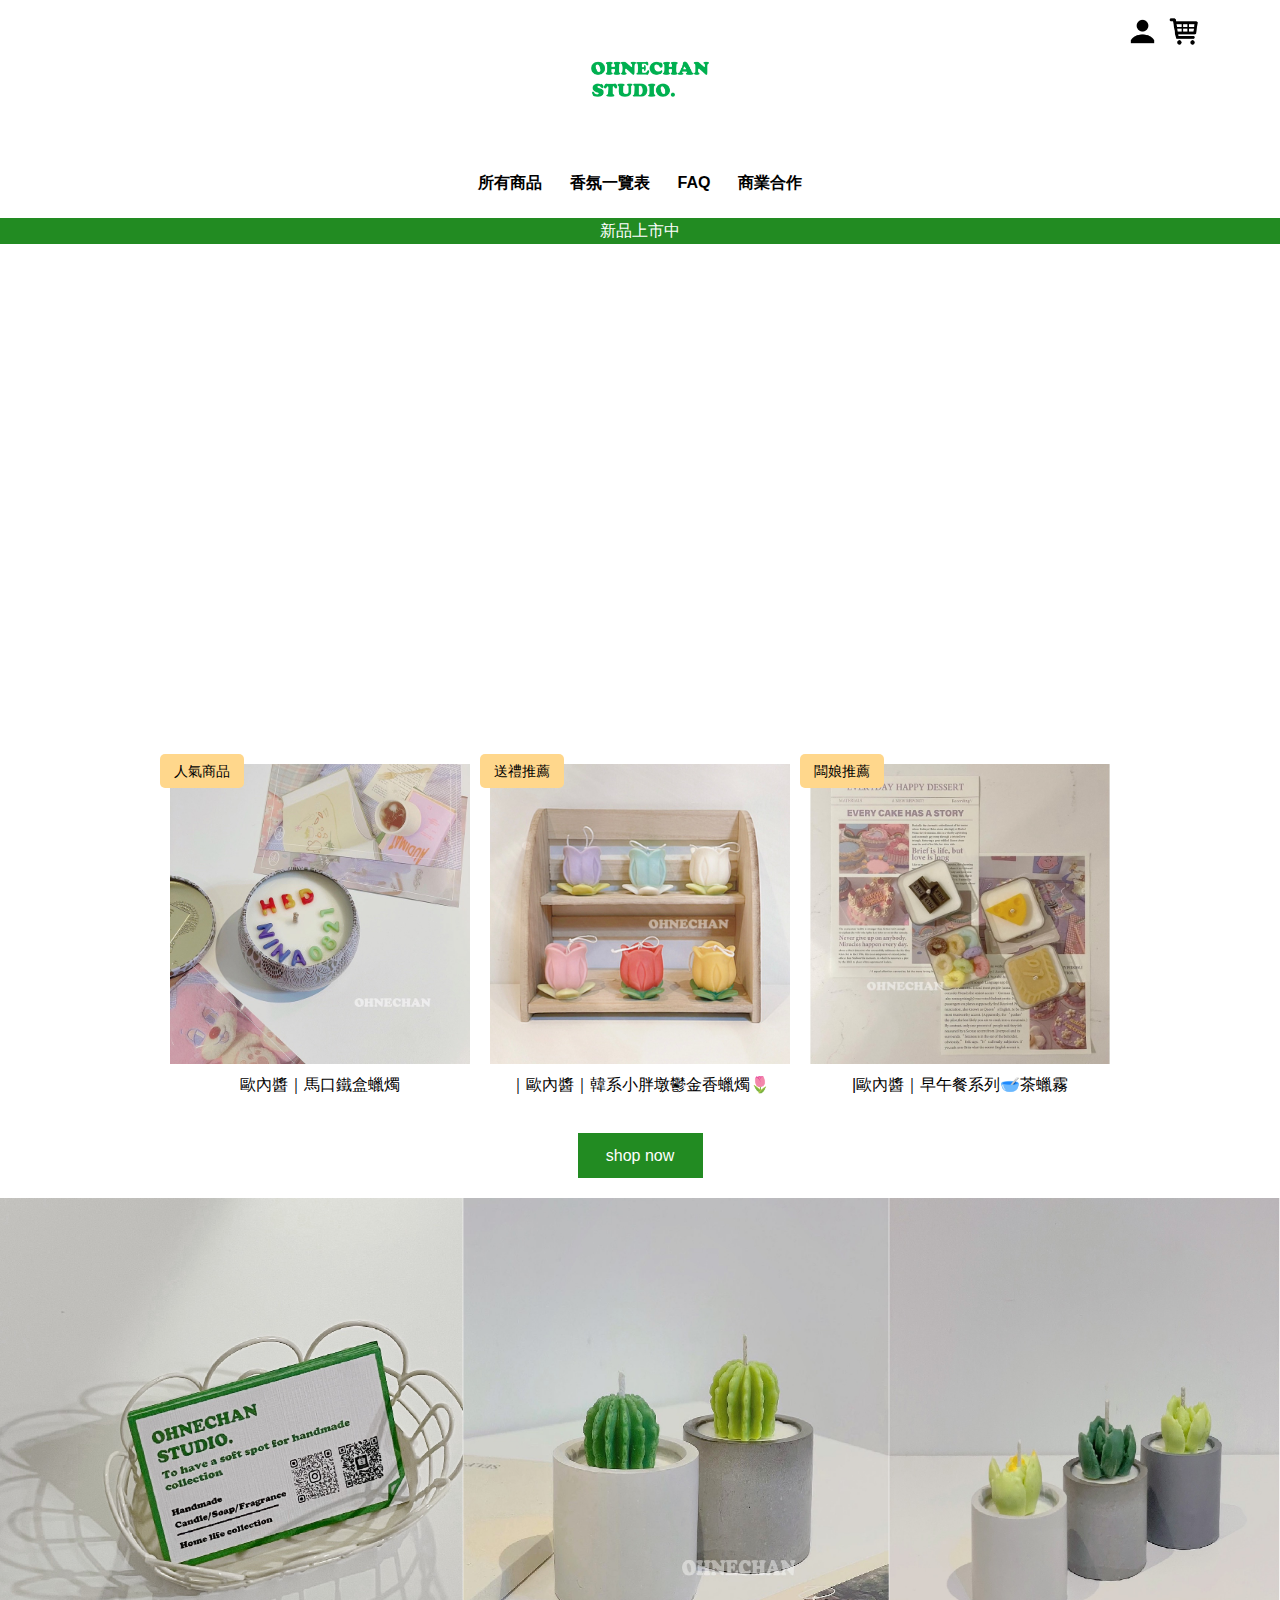
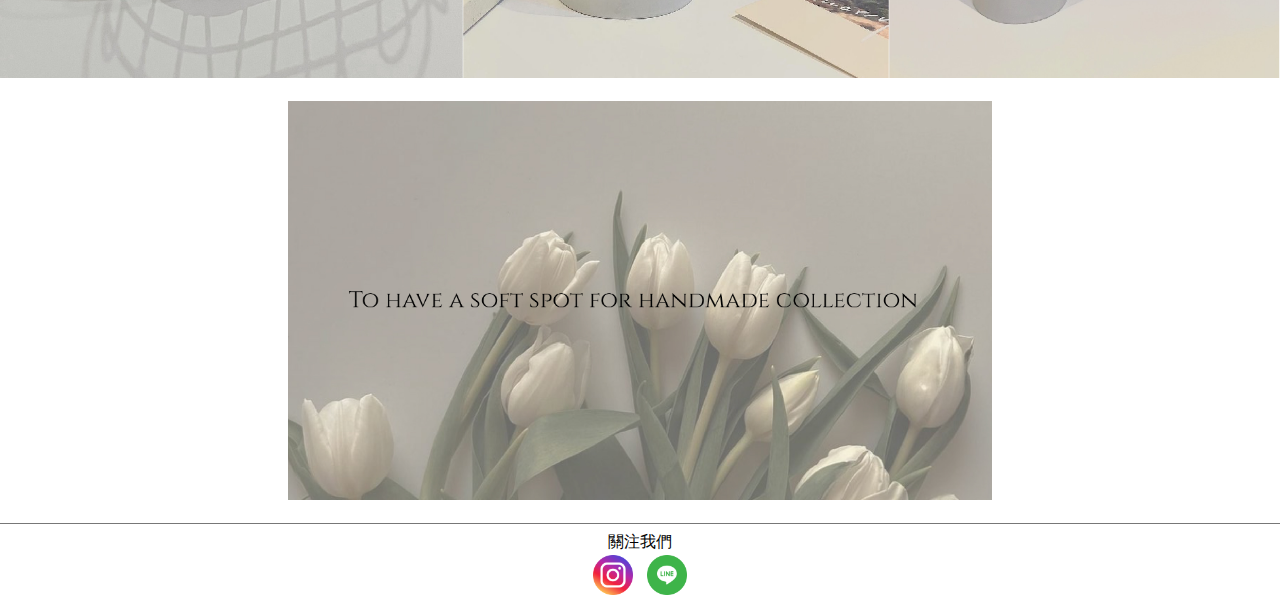
==== index.html @ cf573bc2 "update all web" ====
<!DOCTYPE html>
<html lang="zh-Hant-TW">

<head>
    <meta charset="UTF-8">
    <meta name="viewport" content="width=device-width, initial-scale=1.0">
    <meta name="keywords" content="手作、蠟燭、選品、家居香氛">
    <meta name="description" content="100%手作蠟燭/肥皂/香氛類商品訂製/客製/婚禮小物/伴娘禮/生日禮物/家居擺飾香氛">

    <link rel="stylesheet" href="./styles/all.css">
    <link rel="stylesheet" href="./styles/index.css">
    <link rel="shortcut icon" href="./logo/LOGO01.png" type="image/x-icon">
    <title>Ohnechan_Studio</title>
</head>

<body>
    <!-- 上方LOGO+導覽列 -->
    <header>
        <div class="head head-logo-center">
            <a class="head-logo" href="./index.html"><img src="./logo/LOGO01.png" alt="LOGO_across"></a>
            <div class="head-item">
                <a href="./pages/login.html"><img class="head-pic01" src="./list icon/account_icon_sg.png"
                        alt="account"></a></li>
                <a href="#"><img class="head-pic02" src="./list icon/shoppingcart.png" alt="shopping cart"></a></li>
            </div>
        </div>
    </header>
    <!-- 導覽列區塊 -->
    <nav>
        <div>
            <div class="navi">
                <ul class="navi-ls">
                    <li><a href="./pages/products.html">所有商品</a></li>
                    <li><a href="./fragrance.html">香氛一覽表</a></li>
                    <li><a href="./faq.html">FAQ</a></li>
                    <li><a href="./cooperate.html">商業合作</a></li>
                </ul>
            </div>
            <h3 class="line">新品上市中</h3>
        </div>
    </nav>

    <!--需滿版看版圖片 billboard-->
    <div class="banner">
        <img src="./Images/main/banner.png" alt="BannerImage01">
        <img src="./Images/main/banner01.png" alt="BannerImage02">
        <img src="./Images/main/banner02.png" alt="BannerImage03">
    </div>

    <!--Contain*3 要加麵包屑!-->
    <div class="contain">
        <ul>
            <li>
                <a href="javascript:;">
                    <img src="./Images/product/contain01.jpg" alt="">
                    <h5>歐內醬｜馬口鐵盒蠟燭</h5>
                </a>
                <h6 class="contain-tag">人氣商品</h6>
            </li>
            <li>
                <a href="javascript:;">
                    <img src="./Images/product/candle01.jpg" alt="">
                    <h5>｜歐內醬｜韓系小胖墩鬱金香蠟燭🌷</h5>
                </a>
                <h6 class="contain-tag">送禮推薦</h6>
            </li>
            <li>
                <a href="javascript:;">
                    <img src="./Images/product/tealight01.jpg" alt="">
                    <h5>|歐內醬｜早午餐系列🥣茶蠟霧</h5>
                </a>
                <h6 class="contain-tag">闆娘推薦</h6>
            </li>
        </ul>
        <a class="contain-bottom" href="./pages/products.html">shop now</a>
    </div>

    <!--看版圖片 下方banner-->
    <div class="down-banner">
        <img src="./Images/main/down-banner.png" alt="main_pic">
    </div>

    <!--下方Slogan Pic-->
    <div class="slogan">
        <img src="./Images/main/slogan.jpg" alt="To have a soft spot for handmade collection">
    </div>

    <!--footer 關注我們-->
    <footer>
        <div class="footer">
            <h2>關注我們</h2>
            <a href="https://www.instagram.com/ohnechan_studio/" target="_blank"><img
                    src="./chat  icon/instagram_icon.png" alt="instagram"></a>
            <a href="https://lin.ee/7NO07yD" target="_blank"><img src="./chat  icon/line_icon.png" alt="Line"></a>
        </div>
    </footer>



</body>

</html>
---- styles/all.css ----
@import url(./reset.css);

/* 這邊放每個網頁都一樣的CSS */

body{
    font-family: Verdana, Geneva, Tahoma, sans-serif;
}

/*上方LOGO+右邊導覽列*/
.head{
    position: relative;
}

.head-logo{
    left: 0;
    top: 0;
    padding-left: 20px;
}

.head img{
    width: 300px;
}

.head-item img{
    width:35px;
    position: absolute; 
}

.head-pic01{
    right: 120px;
    top: 14px;
}

.head-pic02{
    right:78px;
    top: 14px;
}

/* 導覽列專區 */
.navi{}

.navi-ls{
    display: flex;
    justify-content: center;
    margin-bottom: 15px;
    font-weight: bold;
    font-size: 1em;
}

.navi-ls li{
    padding: 0 auto ;
}

.navi-ls li a{
    background-color: #fff;
    display: block;
    padding: 12px 14px; 
    color: black;
    text-decoration: none;
}

.navi-ls li a:hover{
    color:saddlebrown;
}

/* 優惠消息列或標語行 */
.line{
    max-width: 100%;
    font-size: 1rem;
    color: #fff;
    background-color: forestgreen ;
    padding:5px 0;
    text-align: center;
}

/* 最下方關注我們 */
.footer{
    border-top: solid 1px #777;
    text-align: center;
    padding-top: 10px;
}

.footer img{
    max-width: 40px;
    margin: 5px;
}

/* ---RWD--- */
@media screen and(max-width: 390px) {
    .body {
        background-color: orange;
    }
}

@media screen and(max-width: 480px) {
    .body {
        background-color: palevioletred;
    }
}

@media screen and(max-width: 768px) {
    .body {
        background-color: fuchsia;
    }
}
---- styles/index.css ----
/* Top LOGO改為置中跟調整大小 */
.head-logo-center {
    text-align: center;
    justify-content: center;
}

.head-logo-center .head-logo img {
    width: 160px;
    border-radius: 50%;
}

/* Banner */
.banner {
    max-width: 100%;
    height: 480px;
    position: relative;
}

.banner img {
    max-width: 100%;
    height: 480px;
    /* 輪播定位 */
    display: block;
    position: absolute;
    top: 0;
    left: 0;
    opacity: 0;
    filter: alpha(opacity=0);
    animation: silder 15s linear infinite;
    -webkit-animation: silder 12s linear infinite;/* Safari 与 Chrome */
}

/* 輪播圖片 */
/*動畫關鍵影格*/
@-webkit-keyframes silder {
    20% {
        opacity: 1;
        filter: alpha(opacity=100);
    }

    30% {
        opacity: 1;
        filter: alpha(opacity=100);
    }

    50% {
        opacity: 0;
        filter: alpha(opacity=0);
    }
}

@keyframes silder {
    20% {
        opacity: 1;
        filter: alpha(opacity=100);
    }

    30% {
        opacity: 1;
        filter: alpha(opacity=100);
    }

    50% {
        opacity: 0;
        filter: alpha(opacity=0);
    }
}

/*每個圖片各延遲5秒*/
.banner>img:nth-child(3) {
    -webkit-animation-delay: 10s;
    animation-delay: 10s;
}

.banner>img:nth-child(2) {
    -webkit-animation-delay: 5s;
    animation-delay: 5s;
}

.banner>img:nth-child(1) {
    -webkit-animation-delay: 0s;
    animation-delay: 0s;
}

/*滑入時停止播放*/
/* .banner:hover>img {
    -webkit-animation-play-state: paused;
    animation-play-state: paused;
} */


/* 主頁商品推薦 */
.contain a {
    color: black;
    text-decoration: none;
    display: block;
    text-align: center;
}

.contain a:hover {
    color: saddlebrown;
}

.contain ul {
    width: 960px;
    padding: 30px 0;
    margin: 0 auto;
    overflow: hidden;
}

.contain li {
    width: 300px;
    padding: 10px;
    float: left;

    position: relative;
}

.contain li h5 {
    font-size: 1em;
    padding-top: 10px;
}

.contain img {
    width: 100%;
}

/* tag 定位 */

.contain h6 {
    font-size: 14px;
    text-align: center;
}

.contain-tag {
    background-color: #FFD78C;
    border-radius: 5px;
    position: absolute;
    left: 0;
    top: 0;
    width: 20%;
    padding: 10px;
}

/* shop now 按鈕 */
.contain .contain-bottom {
    display: block;
    color: white;
    background-color: forestgreen;
    width: 125px;
    line-height: 45px;
    margin: 0 auto 20px;
    text-align: center;
    text-decoration: none;
}

.contain .contain-bottom:hover {
    color: black;
}

/* 看版圖片 下方banner */
.down-banner img {
    width: 100%;
    height: 480px;
}

/* 下方Slogang Pic */
.slogan {
    text-align: center;
}

.slogan img {
    width: 55%;
    margin: 20px;
}
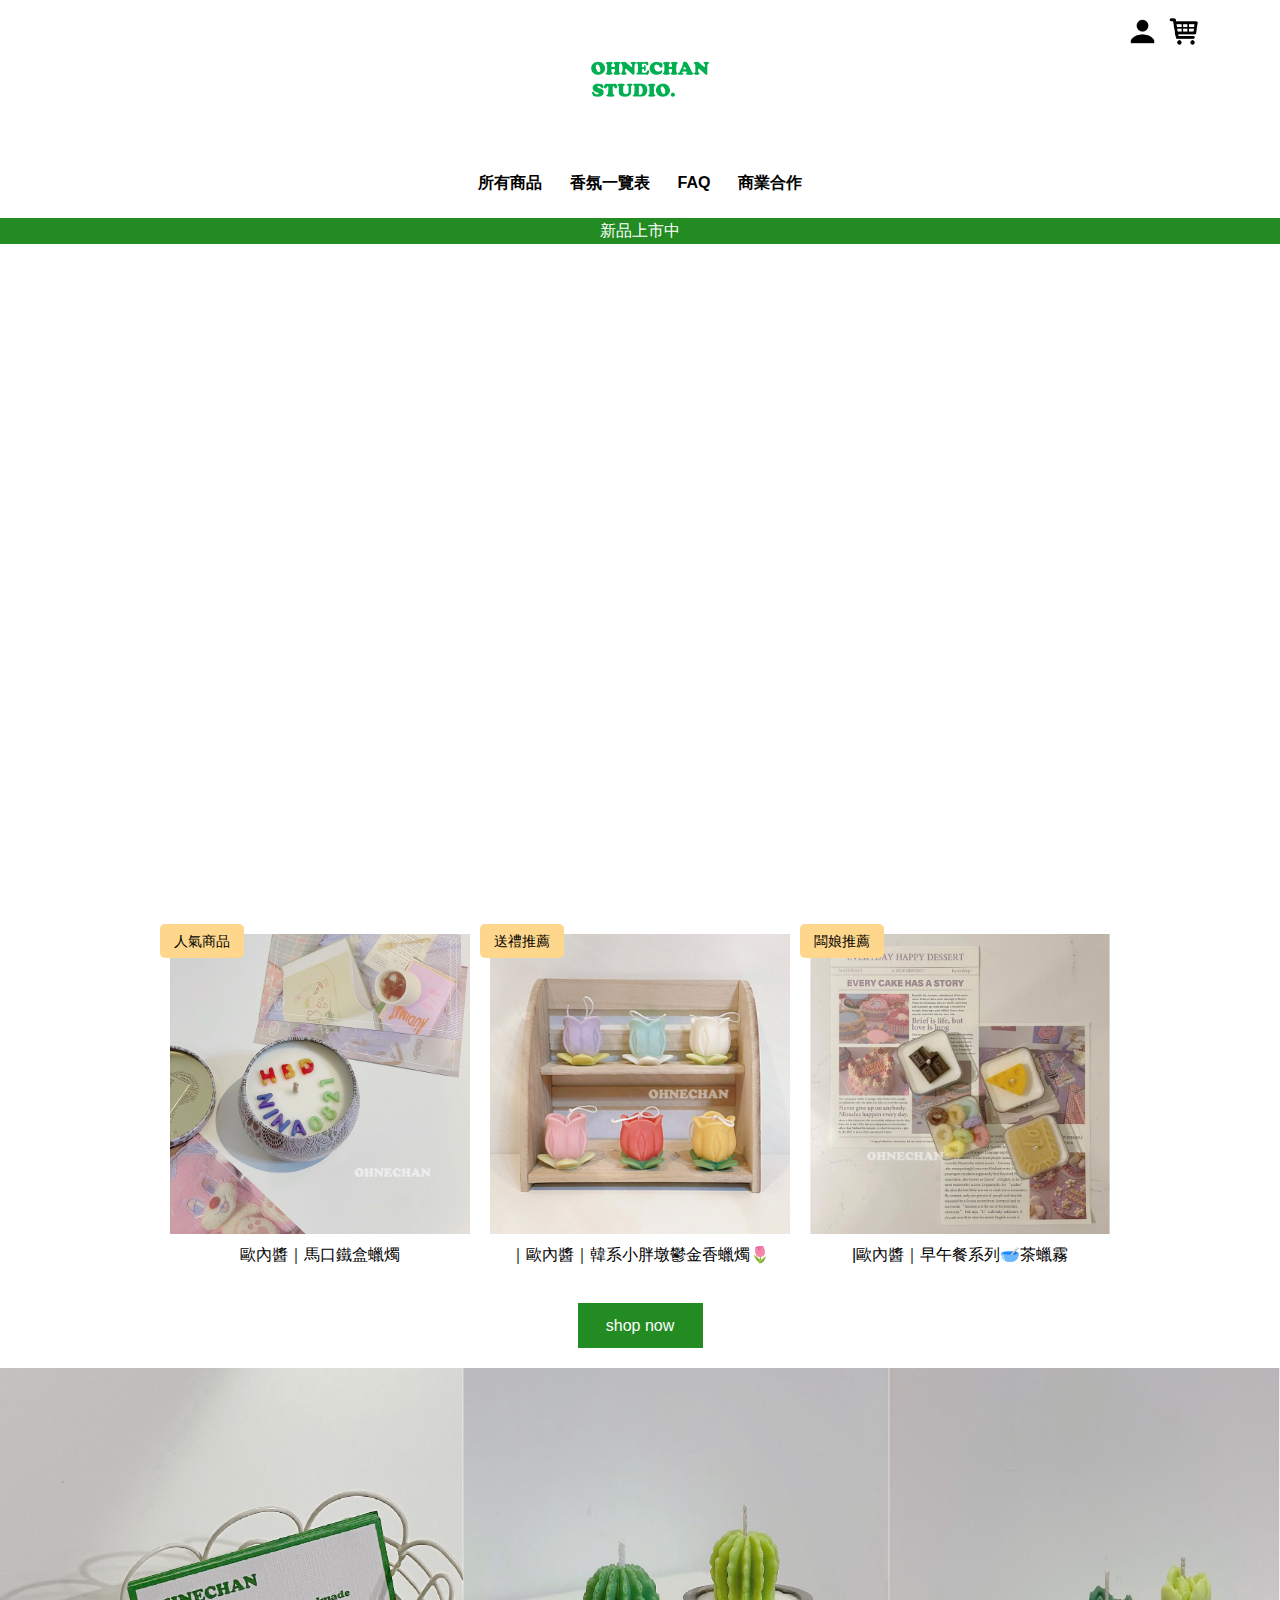
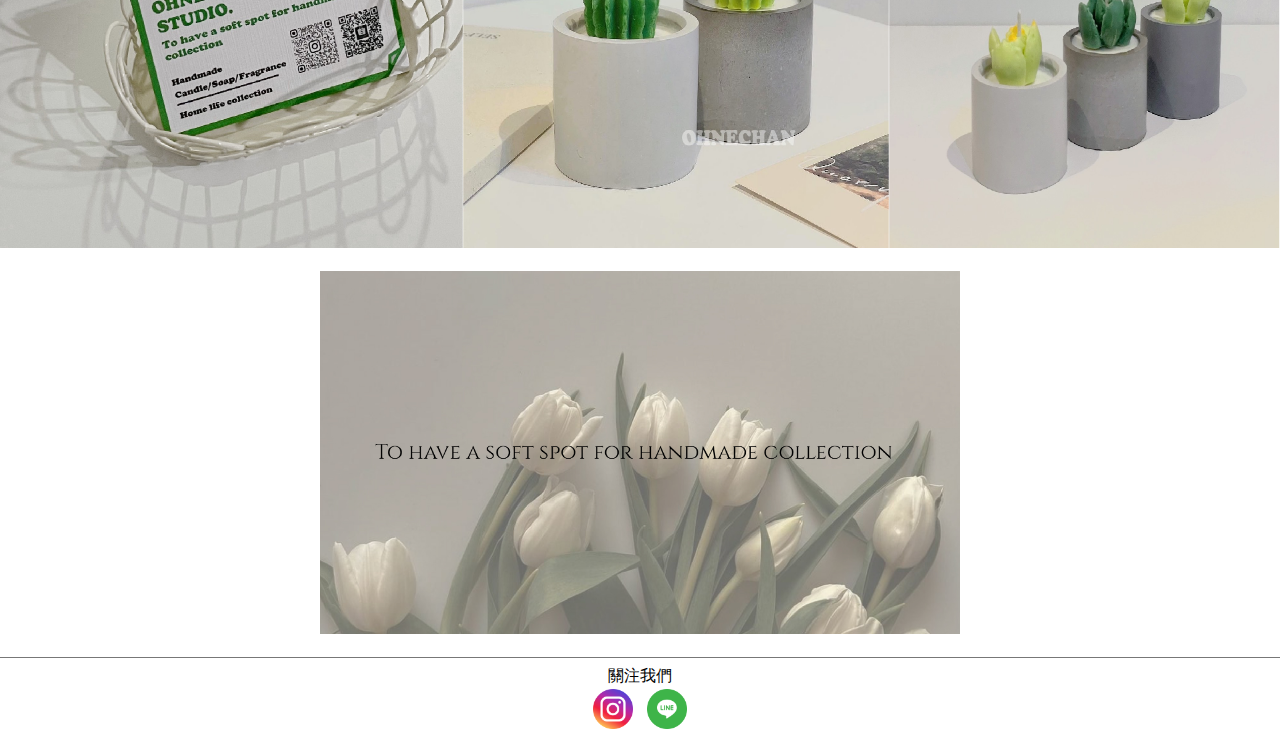
==== commit 6679c75f: "更新" ====
--- a/index.html
+++ b/index.html
@@ -7,8 +7,15 @@
     <meta name="keywords" content="手作、蠟燭、選品、家居香氛">
     <meta name="description" content="100%手作蠟燭/肥皂/香氛類商品訂製/客製/婚禮小物/伴娘禮/生日禮物/家居擺飾香氛">
 
+    <meta property="og:url" content="https://imymezoe.github.io/Ohnechan_Studio/index.html">
+    <meta property="og:type" content="website">
+    <meta property="og:title" content="Ohnechan_Studio">
+    <meta property="og:description" content="100%手作蠟燭/肥皂/香氛類商品訂製/客製/婚禮小物/伴娘禮/生日禮物/家居擺飾香氛">
+    <meta property="og:image" content="./Images/og/og-index.jpg">
+    <meta property="og:locale" content="zh_TW">
+
+    <link rel="stylesheet" href="./styles/index.css">
     <link rel="stylesheet" href="./styles/all.css">
-    <link rel="stylesheet" href="./styles/index.css">
     <link rel="shortcut icon" href="./logo/LOGO01.png" type="image/x-icon">
     <title>Ohnechan_Studio</title>
 </head>
@@ -27,6 +34,20 @@
     </header>
     <!-- 導覽列區塊 -->
     <nav>
+        <!-- 漢堡選單 start -->
+        <div class="burger-btn">
+            <nav>
+                <label for="switch"><img src="./list icon/menu.png"></label><!--漢堡按鈕圖示-->
+                <input type="checkbox" id="switch"><!--選單開關-->
+                <ul class="menu"><!--選單內容-->
+                    <li><a href="./pages/products.html">所有商品</a></li>
+                    <li><a href="./fragrance.html">香氛一覽表</a></li>
+                    <li><a href="./faq.html">FAQ</a></li>
+                    <li><a href="./cooperate.html">商業合作</a></li>
+                </ul>
+            </nav>
+        </div>
+        <!-- 漢堡選單 End -->
         <div>
             <div class="navi">
                 <ul class="navi-ls">
@@ -40,11 +61,11 @@
         </div>
     </nav>
 
-    <!--需滿版看版圖片 billboard-->
+    <!--需滿版輪播圖片-->
     <div class="banner">
-        <img src="./Images/main/banner.png" alt="BannerImage01">
-        <img src="./Images/main/banner01.png" alt="BannerImage02">
-        <img src="./Images/main/banner02.png" alt="BannerImage03">
+        <img src="./Images/main/banner1.jpg" alt="BannerImage01">
+        <img src="./Images/main/banner2.jpg" alt="BannerImage02">
+        <img src="./Images/main/banner3.jpg" alt="BannerImage03">
     </div>
 
     <!--Contain*3 要加麵包屑!-->
@@ -95,8 +116,6 @@
         </div>
     </footer>
 
-
-
 </body>
 
 </html>--- a/styles/index.css
+++ b/styles/index.css
@@ -12,13 +12,15 @@
 /* Banner */
 .banner {
     max-width: 100%;
-    height: 480px;
+    height: 650px;
     position: relative;
+    overflow: hidden;
 }
 
+/* 輪播圖片 */
 .banner img {
     max-width: 100%;
-    height: 480px;
+    height: auto;
     /* 輪播定位 */
     display: block;
     position: absolute;
@@ -30,8 +32,7 @@
     -webkit-animation: silder 12s linear infinite;/* Safari 与 Chrome */
 }
 
-/* 輪播圖片 */
-/*動畫關鍵影格*/
+/*動畫影格*/
 @-webkit-keyframes silder {
     20% {
         opacity: 1;
@@ -66,7 +67,7 @@
     }
 }
 
-/*每個圖片各延遲5秒*/
+/*每個圖片各延遲秒數*/
 .banner>img:nth-child(3) {
     -webkit-animation-delay: 10s;
     animation-delay: 10s;
@@ -170,6 +171,6 @@
 }
 
 .slogan img {
-    width: 55%;
+    width: 50%;
     margin: 20px;
 }--- a/styles/all.css
+++ b/styles/all.css
@@ -2,44 +2,43 @@
 
 /* 這邊放每個網頁都一樣的CSS */
 
-body{
+body {
     font-family: Verdana, Geneva, Tahoma, sans-serif;
 }
 
 /*上方LOGO+右邊導覽列*/
-.head{
+.head {
     position: relative;
 }
 
-.head-logo{
+.head-logo {
     left: 0;
     top: 0;
     padding-left: 20px;
 }
 
-.head img{
+.head img {
     width: 300px;
 }
 
-.head-item img{
-    width:35px;
-    position: absolute; 
-}
-
-.head-pic01{
+.head-item img {
+    width: 35px;
+    position: absolute;
+}
+
+.head-pic01 {
     right: 120px;
     top: 14px;
 }
 
-.head-pic02{
-    right:78px;
+.head-pic02 {
+    right: 78px;
     top: 14px;
 }
 
 /* 導覽列專區 */
-.navi{}
-
-.navi-ls{
+
+.navi-ls {
     display: flex;
     justify-content: center;
     margin-bottom: 15px;
@@ -47,59 +46,166 @@
     font-size: 1em;
 }
 
-.navi-ls li{
-    padding: 0 auto ;
-}
-
-.navi-ls li a{
+.navi-ls li {
+    padding: 0 auto;
+}
+
+.navi-ls li a {
     background-color: #fff;
     display: block;
-    padding: 12px 14px; 
+    padding: 12px 14px;
     color: black;
     text-decoration: none;
 }
 
-.navi-ls li a:hover{
-    color:saddlebrown;
+.navi-ls li a:hover {
+    color: saddlebrown;
 }
 
 /* 優惠消息列或標語行 */
-.line{
+.line {
     max-width: 100%;
     font-size: 1rem;
     color: #fff;
-    background-color: forestgreen ;
-    padding:5px 0;
+    background-color: forestgreen;
+    padding: 5px 0;
     text-align: center;
 }
 
 /* 最下方關注我們 */
-.footer{
+.footer {
     border-top: solid 1px #777;
     text-align: center;
     padding-top: 10px;
 }
 
-.footer img{
+.footer img {
     max-width: 40px;
     margin: 5px;
 }
 
+/* ----漢堡選單---- */
+.burger-btn{
+    display: none;
+}
+
+/* nav {
+    background: #eee;
+    box-shadow: 0px 1px 3px #00000088;
+} */
+
+/* 隱藏 checkbox */
+input {
+    display: none;
+}
+
+/* 漢堡按鈕 */
+label {
+    line-height: 50px;
+    position: absolute;
+    right: 1rem;
+    top: 12px;
+    padding-right: 20px;
+}
+
+label img {
+    width: 30px;
+    vertical-align: middle;
+    cursor: pointer;
+}
+
+/* 選單列 */
+.menu {
+    clear: both;
+    background: #fff;
+}
+
+.menu li {
+    text-align: center;
+    border-bottom: 1px solid #efefef;
+}
+
+.menu a {
+    display: block;
+    padding: 10px 0;
+    font-size: 1rem;
+    color: #000;
+    text-decoration: none;
+}
+
+.menu a:hover {
+    background: #5d5d5d;
+    color: #fff;
+}
+
+/* 下拉選單效果 */
+.menu {
+    max-height: 0;
+    overflow: hidden;
+}
+
+/* 當 checkbox :checked 時，menu box 的最高高度可容納所有 menu list */
+input:checked~.menu {
+    max-height: 300px;
+}
+
+/* 沒有下拉的感覺，所以加一下 transition ，透過動畫秒數的視覺暫留特性，產生選單滑下來的效果。 */
+.menu {
+    max-height: 0;
+    overflow: hidden;
+    transition: 0.5s;
+    /* 動畫秒數 */
+}
+
+
 /* ---RWD--- */
-@media screen and(max-width: 390px) {
-    .body {
-        background-color: orange;
-    }
-}
-
-@media screen and(max-width: 480px) {
-    .body {
-        background-color: palevioletred;
-    }
-}
-
-@media screen and(max-width: 768px) {
-    .body {
-        background-color: fuchsia;
-    }
-}
+@media screen and (max-width: 768px) {
+    body {
+        background-color: bisque;
+    }
+
+    .banner {
+        max-width: 100%;
+        height: 250px;
+    }
+
+    .head-item {
+        display: none;
+    }
+
+    .navi {
+        display: none;
+    }
+
+    .burger-btn {
+        display: block;
+    }
+}
+
+
+@media screen and (max-width: 480px) {
+    body {
+        background-color: #ebc6d7;
+    }
+
+    .banner {
+        max-width: 100%;
+        height: 210px;
+    }
+
+    .head img {
+        width: 250px;
+    }
+
+    .head-item {
+        display: none;
+    }
+
+    .navi {
+        display: none;
+    }
+
+    .burger-btn {
+        display: block;
+    }
+}
